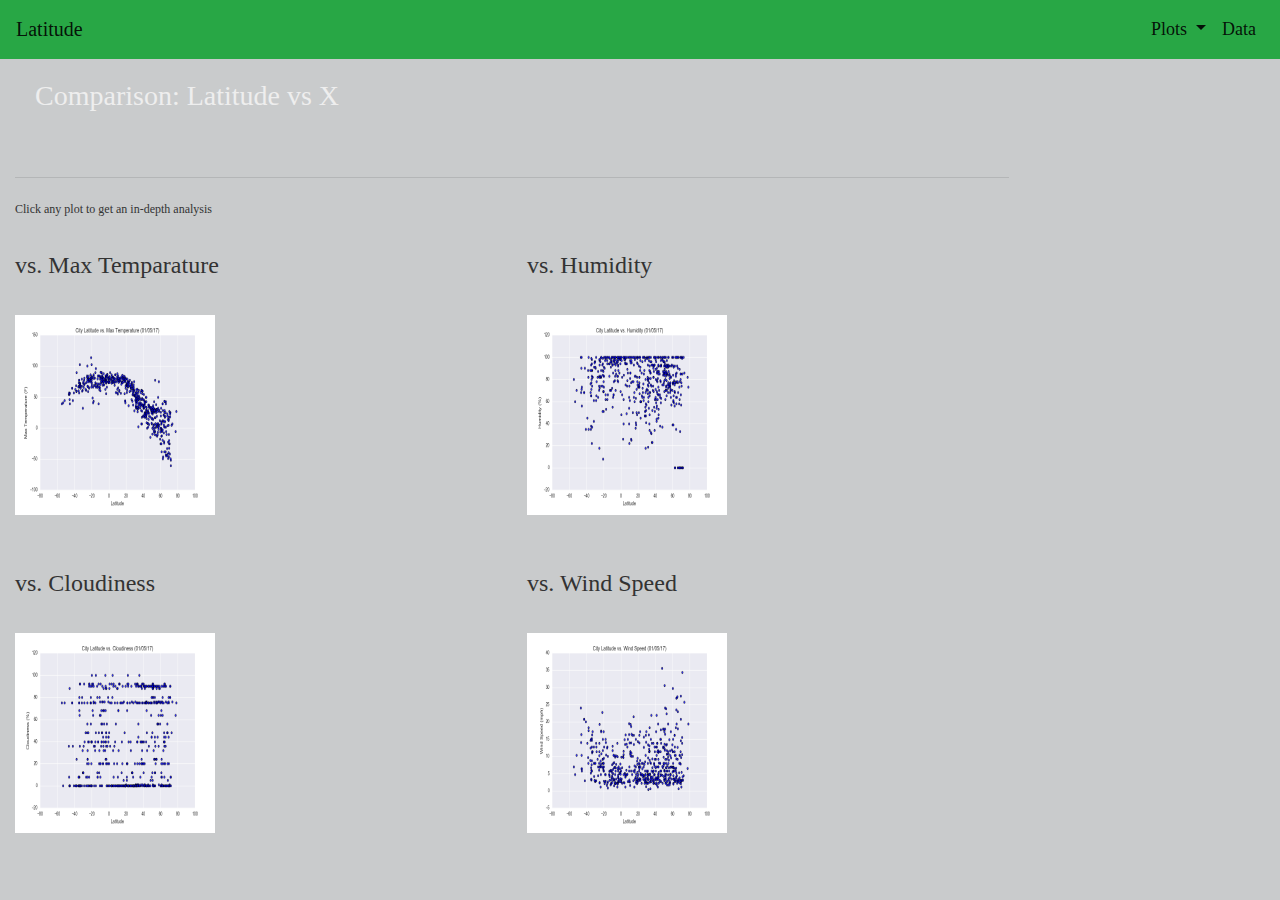
==== comparison.html @ 10be17e8 "coding completed" ====
<!DOCTYPE html>
<html lang="en">

  <head>
    <meta charset="UTF-8">
    <title>Latitute vs Maximum Temparature</title>
  
    <!-- Bootstrap. -->
    <link rel="stylesheet" href="https://stackpath.bootstrapcdn.com/bootstrap/4.3.1/css/bootstrap.min.css" integrity="sha384-ggOyR0iXCbMQv3Xipma34MD+dH/1fQ784/j6cY/iJTQUOhcWr7x9JvoRxT2MZw1T" crossorigin="anonymous">
    
    <!-- This line is money! It points your HTML to the CSS file. -->
    <link rel="stylesheet" type="text/css" href="assets/css/style.css">
  
  </head>

<body>
  <nav class="navbar navbar-expand-md navbar-light bg-success">
    <a class="navbar-brand" href="index.html">Latitude</a>
    <button class="navbar-toggler" type="button" data-toggle="collapse" data-target="#navbarSupportedContent" aria-controls="navbarSupportedContent" aria-expanded="false" aria-label="Toggle navigation">
      <span class="navbar-toggler-icon"></span>
    </button>

    <div class="collapse navbar-collapse" id="navbarSupportedContent">
      <ul class="navbar-nav ml-auto">

        <li class="nav-item active dropdown">
          <a class="nav-link dropdown-toggle" href="#" id="navbarDropdown" role="button" data-toggle="dropdown" aria-haspopup="true" aria-expanded="false">
            Plots
          </a>
          <div class="dropdown-menu" aria-labelledby="navbarDropdown">
            <a class="dropdown-item" href="visualizations/temperature.html">Max Temperature</a>
            <a class="dropdown-item" href="visualizations/humidity.html">Humidity</a>
            <a class="dropdown-item" href="visualizations/cloudiness.html">Cloudiness</a>
            <a class="dropdown-item" href="visualizations/wind.html">Wind Speed</a>
          </div>
        </li>
  
        <li class="nav-item active">
          <a class="nav-link" href="table.html">Data</a>
        </li>
      </ul>
    </div>
  </nav>



    <div class="container">
      <h1>Comparison: Latitude vs X</h1>
      <div class="row">
        <div class="col-md-12">
          <hr class="my-4">
          <h3>Click any plot to get an in-depth analysis</h3>
          <br>
        </div>

      </div> 



      <!--Normally these medium columns go full wide on small screen sizes-->
      <div class="row">
        <div class="col-md-6">
          <h2>vs. Max Temparature</h2>
        </div>
        <div class="col-md-6">
          <h2>vs. Humidity</h2>
        </div>
      </div>  

      <div class="row">
        <div class="col-md-6">
          <br>
          <a href="visualizations/temperature.html"> <img id="main-image" src="assets/images/Fig1.png" alt="Temperature"></a>
        </div>
        <div class="col-md-6">
          <br>
          <a href="visualizations/humidity.html"> <img id="main-image" src="assets/images/Fig2.png" alt="Humidity"></a>
        </div>
      </div>

      <br>
      <br>

      <div class="row">
        <div class="col-md-6">
          <h2>vs. Cloudiness</h2>
        </div>
        <div class="col-md-6">
          <h2>vs. Wind Speed</h2>
        </div>
      </div>  

      <div class="row">
        <div class="col-md-6">
          <br>
          <a href="visualizations/cloudiness.html"> <img id="main-image" src="assets/images/Fig3.png" alt="Cloudiness"></a>
        </div>
        <div class="col-md-6">
          <br>
          <a href="visualizations/wind.html"> <img id="main-image" src="assets/images/Fig4.png" alt="Wind"></a>
        </div>
      </div>


<script src="https://code.jquery.com/jquery-3.3.1.slim.min.js" integrity="sha384-q8i/X+965DzO0rT7abK41JStQIAqVgRVzpbzo5smXKp4YfRvH+8abtTE1Pi6jizo" crossorigin="anonymous"></script>
<script src="https://cdnjs.cloudflare.com/ajax/libs/popper.js/1.14.7/umd/popper.min.js" integrity="sha384-UO2eT0CpHqdSJQ6hJty5KVphtPhzWj9WO1clHTMGa3JDZwrnQq4sF86dIHNDz0W1" crossorigin="anonymous"></script>
<script src="https://stackpath.bootstrapcdn.com/bootstrap/4.3.1/js/bootstrap.min.js" integrity="sha384-JjSmVgyd0p3pXB1rRibZUAYoIIy6OrQ6VrjIEaFf/nJGzIxFDsf4x0xIM+B07jRM" crossorigin="anonymous"></script>

</body>

</html>
---- assets/css/style.css ----
/*
 First External CSS Stylesheet
 */

/* Styling for HTML elements */
body {
  padding: 0;
  margin: 0;
  font-family: Georgia, "Times New Roman", Times, serif;
  font-size: 18px;
  line-height: 150%;
  color: #333;
  background: #c9cbcc;
}



header {
  background: rgb(81, 194, 150);
}


h1 {
  padding: 20px 0;
  margin: 0;
  margin-bottom: 20px;
  margin-left: 20px;
  font-size: 28px;
  color: #eee;
  text-align: left;
}

h2 {
  font-size: 24px;
}

h3 {
  font-size: 12px;
}


a {
  color: #d21034;
}

/* Selecting elements by class */
.container {
  width: 1024px;
  margin-left: 0px;
  /*margin: 0 auto; */
}



.sidebar {
  height: 200px;
  width: 150px;
  position: fixed;
  top: 10;
  right: 0;
  padding-top: 40px;
  background-color: lightblue;
  }
  


  
/* Selecting elements by ID */
#main-bio,
#contact-info,
#main-image {
  float: left;
}

#figure {
  position: relative;
}

#bio-name {
  position: absolute;
  top: 150px;
  left: 30px;
}

#main-section {
  width: 70%;
}

#contact-info {
  width: 30%;
}

#main-image {
  width: 200px;
  height: 200px;
  margin-right: 30px;
}
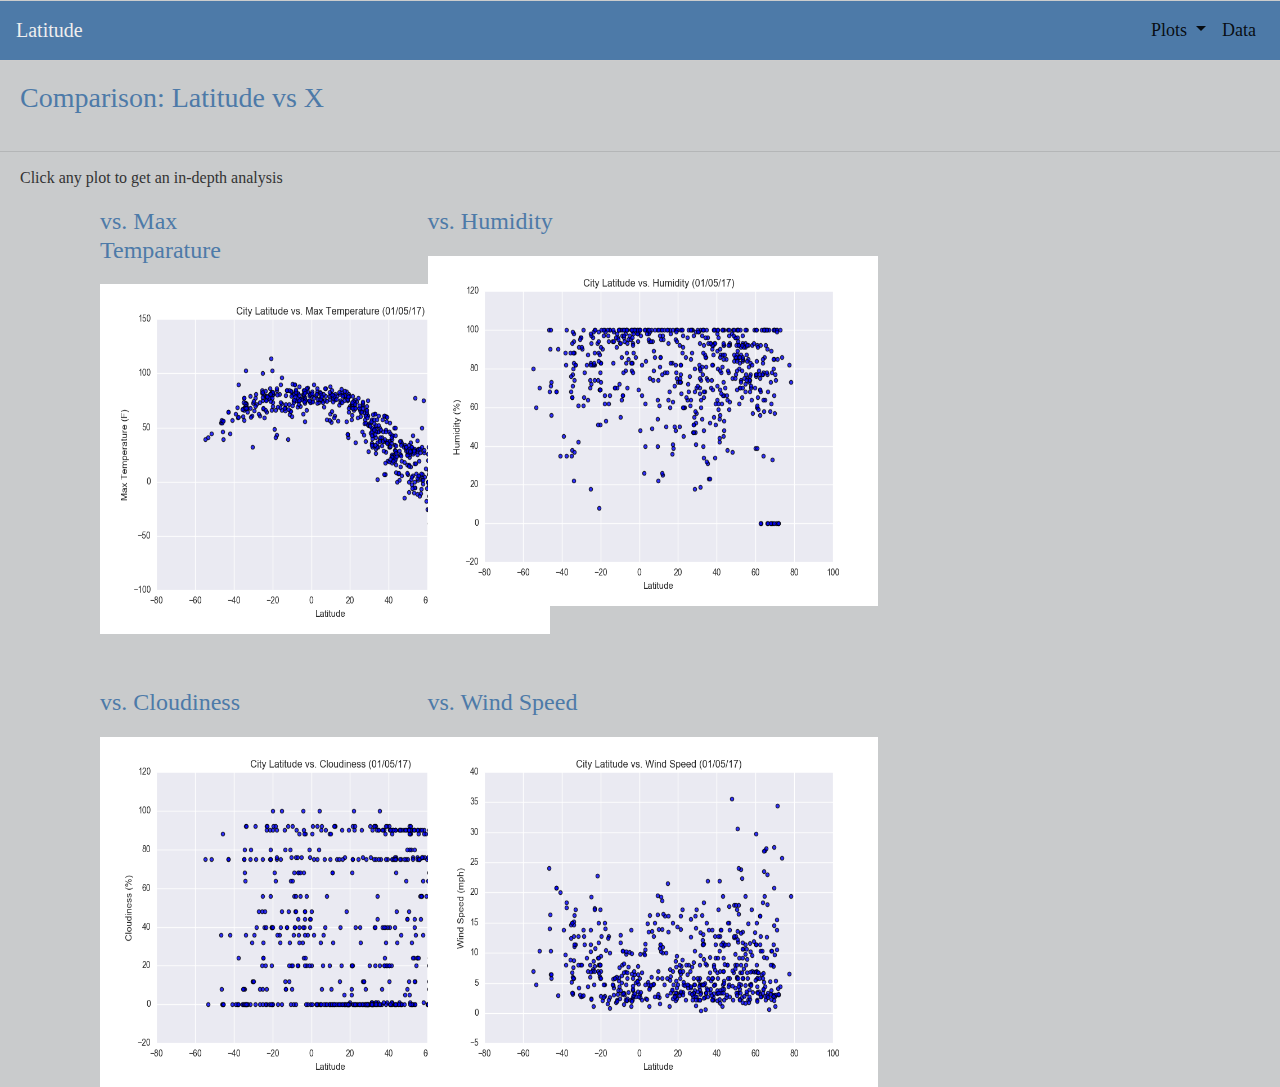
==== commit e4800c21: "coding and UI completed" ====
--- a/comparison.html
+++ b/comparison.html
@@ -8,14 +8,15 @@
     <!-- Bootstrap. -->
     <link rel="stylesheet" href="https://stackpath.bootstrapcdn.com/bootstrap/4.3.1/css/bootstrap.min.css" integrity="sha384-ggOyR0iXCbMQv3Xipma34MD+dH/1fQ784/j6cY/iJTQUOhcWr7x9JvoRxT2MZw1T" crossorigin="anonymous">
     
-    <!-- This line is money! It points your HTML to the CSS file. -->
+    <!-- CSS file. -->
     <link rel="stylesheet" type="text/css" href="assets/css/style.css">
   
   </head>
 
 <body>
-  <nav class="navbar navbar-expand-md navbar-light bg-success">
-    <a class="navbar-brand" href="index.html">Latitude</a>
+
+  <nav class="navbar navbar-expand-md navbar-light">
+    <a class="navbar-brand" id="home-button" href="index.html">Latitude</a>
     <button class="navbar-toggler" type="button" data-toggle="collapse" data-target="#navbarSupportedContent" aria-controls="navbarSupportedContent" aria-expanded="false" aria-label="Toggle navigation">
       <span class="navbar-toggler-icon"></span>
     </button>
@@ -43,38 +44,23 @@
   </nav>
 
 
-
-    <div class="container">
       <h1>Comparison: Latitude vs X</h1>
       <div class="row">
         <div class="col-md-12">
-          <hr class="my-4">
+          <hr class="my-3">
           <h3>Click any plot to get an in-depth analysis</h3>
-          <br>
         </div>
 
       </div> 
 
-
-
-      <!--Normally these medium columns go full wide on small screen sizes-->
       <div class="row">
-        <div class="col-md-6">
-          <h2>vs. Max Temparature</h2>
+        <div class="col-md-3">
+          <h4>vs. Max Temparature</h4>
+          <a href="visualizations/temperature.html"> <img id="single-image" src="assets/images/Fig1.png" alt="Temperature"></a>
         </div>
-        <div class="col-md-6">
-          <h2>vs. Humidity</h2>
-        </div>
-      </div>  
-
-      <div class="row">
-        <div class="col-md-6">
-          <br>
-          <a href="visualizations/temperature.html"> <img id="main-image" src="assets/images/Fig1.png" alt="Temperature"></a>
-        </div>
-        <div class="col-md-6">
-          <br>
-          <a href="visualizations/humidity.html"> <img id="main-image" src="assets/images/Fig2.png" alt="Humidity"></a>
+        <div class="col-md-3">
+          <h4>vs. Humidity</h4>
+          <a href="visualizations/humidity.html"> <img id="single-image" src="assets/images/Fig2.png" alt="Humidity"></a>
         </div>
       </div>
 
@@ -82,22 +68,13 @@
       <br>
 
       <div class="row">
-        <div class="col-md-6">
-          <h2>vs. Cloudiness</h2>
+        <div class="col-md-3">
+          <h4>vs. Cloudiness</h4>          
+          <a href="visualizations/cloudiness.html"> <img id="single-image" src="assets/images/Fig3.png" alt="Cloudiness"></a>
         </div>
-        <div class="col-md-6">
-          <h2>vs. Wind Speed</h2>
-        </div>
-      </div>  
-
-      <div class="row">
-        <div class="col-md-6">
-          <br>
-          <a href="visualizations/cloudiness.html"> <img id="main-image" src="assets/images/Fig3.png" alt="Cloudiness"></a>
-        </div>
-        <div class="col-md-6">
-          <br>
-          <a href="visualizations/wind.html"> <img id="main-image" src="assets/images/Fig4.png" alt="Wind"></a>
+        <div class="col-md-3">
+          <h4>vs. Wind Speed</h4>
+          <a href="visualizations/wind.html"> <img id="single-image" src="assets/images/Fig4.png" alt="Wind"></a>
         </div>
       </div>
 
--- a/assets/css/style.css
+++ b/assets/css/style.css
@@ -1,5 +1,5 @@
 /*
- First External CSS Stylesheet
+ CSS Stylesheet
  */
 
 /* Styling for HTML elements */
@@ -13,20 +13,16 @@
   background: #c9cbcc;
 }
 
-
-
 header {
   background: rgb(81, 194, 150);
 }
 
-
 h1 {
   padding: 20px 0;
   margin: 0;
-  margin-bottom: 20px;
   margin-left: 20px;
   font-size: 28px;
-  color: #eee;
+  color: #4d7aa8;
   text-align: left;
 }
 
@@ -35,63 +31,78 @@
 }
 
 h3 {
-  font-size: 12px;
+  font-size: 16px;
+  margin-left: 20px;
+  margin-bottom: 20px;
 }
 
+a {
+  color: #6d947e;
+}
 
-a {
-  color: #d21034;
+h4 {
+  margin: 0;
+  margin-bottom: 20px;
+  margin-left: 100px;
+  float: center;
+  color: #4d7aa8;
+  text-align: left;
+  font-size: 24px;
+}
+
+nav {
+      border:1px solid #ccc;
+      border-width:1px 0;
+      list-style:none;
+      margin:0;
+      padding:0;
+      text-align:center;
+      background-color:#4d7aa8;
 }
 
 /* Selecting elements by class */
 .container {
   width: 1024px;
   margin-left: 0px;
-  /*margin: 0 auto; */
+
 }
 
+.content {
+  position: relative;
+  width: 500px;
+  margin-left: 50px;
+}
 
-
-.sidebar {
-  height: 200px;
-  width: 150px;
-  position: fixed;
-  top: 10;
-  right: 0;
-  padding-top: 40px;
-  background-color: lightblue;
-  }
-  
-
-
-  
+ 
 /* Selecting elements by ID */
-#main-bio,
-#contact-info,
-#main-image {
-  float: left;
-}
 
 #figure {
   position: relative;
 }
 
-#bio-name {
-  position: absolute;
-  top: 150px;
-  left: 30px;
-}
+#home-button {color: #eee;}
 
 #main-section {
   width: 70%;
 }
 
-#contact-info {
-  width: 30%;
+#main-image {
+  width: 450px;
+  height: 350px;
+  margin-right: 30px;
+  float: left;
 }
 
-#main-image {
-  width: 200px;
-  height: 200px;
-  margin-right: 30px;
+#single-image {
+  width: 450px;
+  height: 350px;
+  margin-left: 100px;
+  float: center;
 }
+
+#side-image {
+  width: 170px;
+  height: 170px;
+}
+
+
